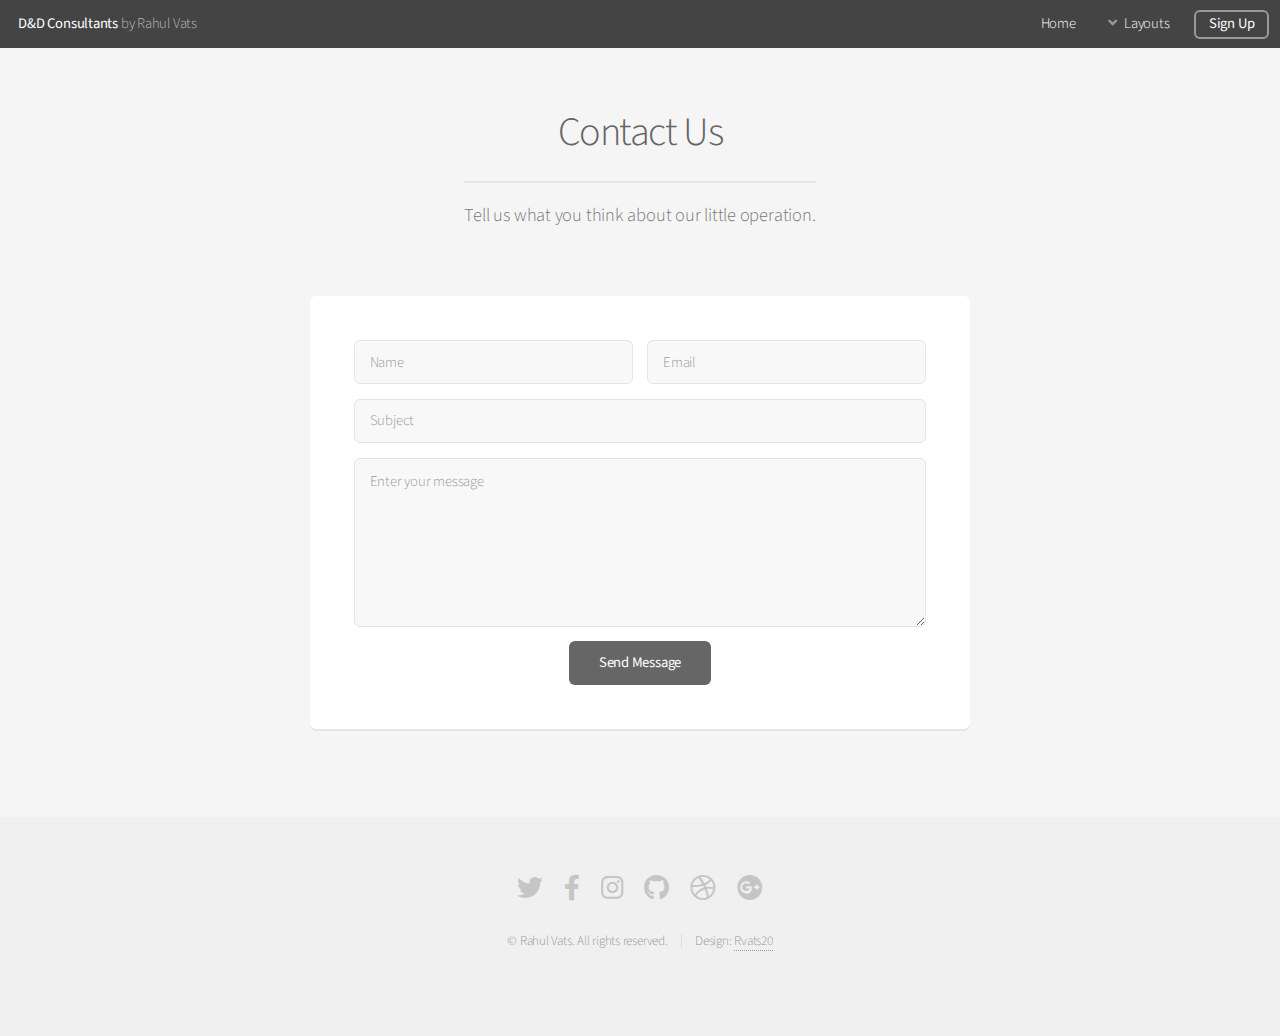
==== contact.html @ 89307b80 "another commit using git bash" ====
<!DOCTYPE HTML>
<!--
	Alpha by HTML5 UP
	html5up.net | @ajlkn
	Free for personal and commercial use under the CCA 3.0 license (html5up.net/license)
-->
<html>
	<head>
		<title>Contact - D&D consultants</title>
		<meta charset="utf-8" />
		<meta name="viewport" content="width=device-width, initial-scale=1, user-scalable=no" />
		<link rel="stylesheet" href="assets/css/main.css" />
	</head>
	<body class="is-preload">
		<div id="page-wrapper">

			<!-- Header -->
				<header id="header">
					<h1><a href="index.html">D&D Consultants</a> by Rahul Vats</h1>
					<nav id="nav">
						<ul>
							<li><a href="index.html">Home</a></li>
							<li>
								<a href="#" class="icon solid fa-angle-down">Layouts</a>
								<ul>
									<li><a href="generic.html">Generic</a></li>
									<li><a href="contact.html">Contact</a></li>
									<li><a href="elements.html">Elements</a></li>
									<li>
										<a href="#">Submenu</a>
										<ul>
											<li><a href="#">Option One</a></li>
											<li><a href="#">Option Two</a></li>
											<li><a href="#">Option Three</a></li>
											<li><a href="#">Option Four</a></li>
										</ul>
									</li>
								</ul>
							</li>
							<li><a href="#" class="button">Sign Up</a></li>
						</ul>
					</nav>
				</header>

			<!-- Main -->
				<section id="main" class="container medium">
					<header>
						<h2>Contact Us</h2>
						<p>Tell us what you think about our little operation.</p>
					</header>
					<div class="box">
						<form method="post" action="#">
							<div class="row gtr-50 gtr-uniform">
								<div class="col-6 col-12-mobilep">
									<input type="text" name="name" id="name" value="" placeholder="Name" />
								</div>
								<div class="col-6 col-12-mobilep">
									<input type="email" name="email" id="email" value="" placeholder="Email" />
								</div>
								<div class="col-12">
									<input type="text" name="subject" id="subject" value="" placeholder="Subject" />
								</div>
								<div class="col-12">
									<textarea name="message" id="message" placeholder="Enter your message" rows="6"></textarea>
								</div>
								<div class="col-12">
									<ul class="actions special">
										<li><input type="submit" value="Send Message" /></li>
									</ul>
								</div>
							</div>
						</form>
					</div>
				</section>

			<!-- Footer -->
				<footer id="footer">
					<ul class="icons">
						<li><a href="#" class="icon brands fa-twitter"><span class="label">Twitter</span></a></li>
						<li><a href="#" class="icon brands fa-facebook-f"><span class="label">Facebook</span></a></li>
						<li><a href="#" class="icon brands fa-instagram"><span class="label">Instagram</span></a></li>
						<li><a href="#" class="icon brands fa-github"><span class="label">Github</span></a></li>
						<li><a href="#" class="icon brands fa-dribbble"><span class="label">Dribbble</span></a></li>
						<li><a href="#" class="icon brands fa-google-plus"><span class="label">Google+</span></a></li>
					</ul>
					<ul class="copyright">
						<li>&copy; Rahul Vats. All rights reserved.</li><li>Design: <a href="http://html5up.net">Rvats20</a></li>
					</ul>
				</footer>

		</div>

		<!-- Scripts -->
			<script src="assets/js/jquery.min.js"></script>
			<script src="assets/js/jquery.dropotron.min.js"></script>
			<script src="assets/js/jquery.scrollex.min.js"></script>
			<script src="assets/js/browser.min.js"></script>
			<script src="assets/js/breakpoints.min.js"></script>
			<script src="assets/js/util.js"></script>
			<script src="assets/js/main.js"></script>

	</body>
</html>
---- assets/css/main.css ----
@import url("fontawesome-all.min.css");
@import url("https://fonts.googleapis.com/css?family=Source+Sans+Pro:300,400,300italic,400italic");

/*
	Alpha by HTML5 UP
	html5up.net | @ajlkn
	Free for personal and commercial use under the CCA 3.0 license (html5up.net/license)
*/

/* Reset */

/* Based on meyerweb.com/eric/tools/css/reset (v2.0 | 20110126 | License: public domain) */

	html, body, div, span, applet, object,
	iframe, h1, h2, h3, h4, h5, h6, p, blockquote,
	pre, a, abbr, acronym, address, big, cite,
	code, del, dfn, em, img, ins, kbd, q, s, samp,
	small, strike, strong, sub, sup, tt, var, b,
	u, i, center, dl, dt, dd, ol, ul, li, fieldset,
	form, label, legend, table, caption, tbody,
	tfoot, thead, tr, th, td, article, aside,
	canvas, details, embed, figure, figcaption,
	footer, header, hgroup, menu, nav, output, ruby,
	section, summary, time, mark, audio, video {
		margin: 0;
		padding: 0;
		border: 0;
		font-size: 100%;
		font: inherit;
		vertical-align: baseline;
	}

	article, aside, details, figcaption, figure,
	footer, header, hgroup, menu, nav, section {
		display: block;
	}

	body {
		line-height: 1;
	}

	ol, ul {
		list-style: none;
	}

	blockquote, q {
		quotes: none;
	}

		blockquote:before, blockquote:after, q:before, q:after {
			content: '';
			content: none;
		}

	table {
		border-collapse: collapse;
		border-spacing: 0;
	}

	body {
		-webkit-text-size-adjust: none;
	}

	mark {
		background-color: transparent;
		color: inherit;
	}

	input::-moz-focus-inner {
		border: 0;
		padding: 0;
	}

	input, select, textarea {
		-moz-appearance: none;
		-webkit-appearance: none;
		-ms-appearance: none;
		appearance: none;
	}

/* Basic */

	@-ms-viewport {
		width: device-width;
	}

	body {
		-ms-overflow-style: scrollbar;
	}

	@media screen and (max-width: 480px) {

		html, body {
			min-width: 320px;
		}

	}

	html {
		box-sizing: border-box;
	}

	*, *:before, *:after {
		box-sizing: inherit;
	}

	body {
		background: #f5f5f5;
	}

	body, input, select, textarea {
		color: #777;
		font-family: "Source Sans Pro", sans-serif;
		font-size: 16pt;
		font-weight: 300;
		line-height: 1.65em;
		letter-spacing: -0.015em;
	}

	a {
		-moz-transition: color 0.2s ease-in-out, border-bottom-color 0.2s ease-in-out;
		-webkit-transition: color 0.2s ease-in-out, border-bottom-color 0.2s ease-in-out;
		-ms-transition: color 0.2s ease-in-out, border-bottom-color 0.2s ease-in-out;
		transition: color 0.2s ease-in-out, border-bottom-color 0.2s ease-in-out;
		border-bottom: dotted 1px;
		color: #e89980;
		text-decoration: none;
	}

		a:hover {
			border-bottom-color: transparent;
		}

	strong, b {
		color: #646464;
		font-weight: 400;
	}

	em, i {
		font-style: italic;
	}

	p {
		margin: 0 0 2em 0;
	}

	h1, h2, h3, h4, h5, h6 {
		color: #646464;
		font-weight: 300;
		line-height: 1em;
		margin: 0 0 0.5em 0;
	}

		h1 a, h2 a, h3 a, h4 a, h5 a, h6 a {
			color: inherit;
			text-decoration: none;
		}

	h2 {
		font-size: 2.25em;
		line-height: 1.5em;
		letter-spacing: -0.035em;
	}

	h3 {
		font-size: 1.75em;
		line-height: 1.5em;
		letter-spacing: -0.025em;
	}

	h4 {
		font-size: 1.1em;
		line-height: 1.5em;
		letter-spacing: 0;
	}

	h5 {
		font-size: 0.9em;
		line-height: 1.5em;
		letter-spacing: 0;
	}

	h6 {
		font-size: 0.7em;
		line-height: 1.5em;
		letter-spacing: 0;
	}

	sub {
		font-size: 0.8em;
		position: relative;
		top: 0.5em;
	}

	sup {
		font-size: 0.8em;
		position: relative;
		top: -0.5em;
	}

	hr {
		border: 0;
		border-bottom: solid 2px #e5e5e5;
		margin: 2em 0;
	}

		hr.major {
			margin: 3em 0;
		}

	blockquote {
		border-left: solid 4px #e5e5e5;
		font-style: italic;
		margin: 0 0 2em 0;
		padding: 0.5em 0 0.5em 2em;
	}

	pre {
		-webkit-overflow-scrolling: touch;
		background: #f8f8f8;
		border-radius: 6px;
		border: solid 1px #e5e5e5;
		font-family: monospace;
		font-size: 0.9em;
		line-height: 1.75em;
		margin: 0 0 2em 0;
		overflow-x: auto;
		padding: 1em 1.5em;
	}

	code {
		background: #f8f8f8;
		border-radius: 6px;
		border: solid 1px #e5e5e5;
		font-family: monospace;
		font-size: 0.9em;
		margin: 0 0.25em;
		padding: 0.25em 0.65em;
	}

	.align-left {
		text-align: left;
	}

	.align-center {
		text-align: center;
	}

	.align-right {
		text-align: right;
	}

/* Row */

	.row {
		display: flex;
		flex-wrap: wrap;
		box-sizing: border-box;
		align-items: stretch;
	}

		.row > * {
			box-sizing: border-box;
		}

		.row.gtr-uniform > * > :last-child {
			margin-bottom: 0;
		}

		.row.aln-left {
			justify-content: flex-start;
		}

		.row.aln-center {
			justify-content: center;
		}

		.row.aln-right {
			justify-content: flex-end;
		}

		.row.aln-top {
			align-items: flex-start;
		}

		.row.aln-middle {
			align-items: center;
		}

		.row.aln-bottom {
			align-items: flex-end;
		}

		.row > .imp {
			order: -1;
		}

		.row > .col-1 {
			width: 8.33333%;
		}

		.row > .off-1 {
			margin-left: 8.33333%;
		}

		.row > .col-2 {
			width: 16.66667%;
		}

		.row > .off-2 {
			margin-left: 16.66667%;
		}

		.row > .col-3 {
			width: 25%;
		}

		.row > .off-3 {
			margin-left: 25%;
		}

		.row > .col-4 {
			width: 33.33333%;
		}

		.row > .off-4 {
			margin-left: 33.33333%;
		}

		.row > .col-5 {
			width: 41.66667%;
		}

		.row > .off-5 {
			margin-left: 41.66667%;
		}

		.row > .col-6 {
			width: 50%;
		}

		.row > .off-6 {
			margin-left: 50%;
		}

		.row > .col-7 {
			width: 58.33333%;
		}

		.row > .off-7 {
			margin-left: 58.33333%;
		}

		.row > .col-8 {
			width: 66.66667%;
		}

		.row > .off-8 {
			margin-left: 66.66667%;
		}

		.row > .col-9 {
			width: 75%;
		}

		.row > .off-9 {
			margin-left: 75%;
		}

		.row > .col-10 {
			width: 83.33333%;
		}

		.row > .off-10 {
			margin-left: 83.33333%;
		}

		.row > .col-11 {
			width: 91.66667%;
		}

		.row > .off-11 {
			margin-left: 91.66667%;
		}

		.row > .col-12 {
			width: 100%;
		}

		.row > .off-12 {
			margin-left: 100%;
		}

		.row.gtr-0 {
			margin-top: 0;
			margin-left: 0em;
		}

			.row.gtr-0 > * {
				padding: 0 0 0 0em;
			}

			.row.gtr-0.gtr-uniform {
				margin-top: 0em;
			}

				.row.gtr-0.gtr-uniform > * {
					padding-top: 0em;
				}

		.row.gtr-25 {
			margin-top: 0;
			margin-left: -0.5em;
		}

			.row.gtr-25 > * {
				padding: 0 0 0 0.5em;
			}

			.row.gtr-25.gtr-uniform {
				margin-top: -0.5em;
			}

				.row.gtr-25.gtr-uniform > * {
					padding-top: 0.5em;
				}

		.row.gtr-50 {
			margin-top: 0;
			margin-left: -1em;
		}

			.row.gtr-50 > * {
				padding: 0 0 0 1em;
			}

			.row.gtr-50.gtr-uniform {
				margin-top: -1em;
			}

				.row.gtr-50.gtr-uniform > * {
					padding-top: 1em;
				}

		.row {
			margin-top: 0;
			margin-left: -2em;
		}

			.row > * {
				padding: 0 0 0 2em;
			}

			.row.gtr-uniform {
				margin-top: -2em;
			}

				.row.gtr-uniform > * {
					padding-top: 2em;
				}

		.row.gtr-150 {
			margin-top: 0;
			margin-left: -3em;
		}

			.row.gtr-150 > * {
				padding: 0 0 0 3em;
			}

			.row.gtr-150.gtr-uniform {
				margin-top: -3em;
			}

				.row.gtr-150.gtr-uniform > * {
					padding-top: 3em;
				}

		.row.gtr-200 {
			margin-top: 0;
			margin-left: -4em;
		}

			.row.gtr-200 > * {
				padding: 0 0 0 4em;
			}

			.row.gtr-200.gtr-uniform {
				margin-top: -4em;
			}

				.row.gtr-200.gtr-uniform > * {
					padding-top: 4em;
				}

		@media screen and (max-width: 1680px) {

			.row {
				display: flex;
				flex-wrap: wrap;
				box-sizing: border-box;
				align-items: stretch;
			}

				.row > * {
					box-sizing: border-box;
				}

				.row.gtr-uniform > * > :last-child {
					margin-bottom: 0;
				}

				.row.aln-left {
					justify-content: flex-start;
				}

				.row.aln-center {
					justify-content: center;
				}

				.row.aln-right {
					justify-content: flex-end;
				}

				.row.aln-top {
					align-items: flex-start;
				}

				.row.aln-middle {
					align-items: center;
				}

				.row.aln-bottom {
					align-items: flex-end;
				}

				.row > .imp-wide {
					order: -1;
				}

				.row > .col-1-wide {
					width: 8.33333%;
				}

				.row > .off-1-wide {
					margin-left: 8.33333%;
				}

				.row > .col-2-wide {
					width: 16.66667%;
				}

				.row > .off-2-wide {
					margin-left: 16.66667%;
				}

				.row > .col-3-wide {
					width: 25%;
				}

				.row > .off-3-wide {
					margin-left: 25%;
				}

				.row > .col-4-wide {
					width: 33.33333%;
				}

				.row > .off-4-wide {
					margin-left: 33.33333%;
				}

				.row > .col-5-wide {
					width: 41.66667%;
				}

				.row > .off-5-wide {
					margin-left: 41.66667%;
				}

				.row > .col-6-wide {
					width: 50%;
				}

				.row > .off-6-wide {
					margin-left: 50%;
				}

				.row > .col-7-wide {
					width: 58.33333%;
				}

				.row > .off-7-wide {
					margin-left: 58.33333%;
				}

				.row > .col-8-wide {
					width: 66.66667%;
				}

				.row > .off-8-wide {
					margin-left: 66.66667%;
				}

				.row > .col-9-wide {
					width: 75%;
				}

				.row > .off-9-wide {
					margin-left: 75%;
				}

				.row > .col-10-wide {
					width: 83.33333%;
				}

				.row > .off-10-wide {
					margin-left: 83.33333%;
				}

				.row > .col-11-wide {
					width: 91.66667%;
				}

				.row > .off-11-wide {
					margin-left: 91.66667%;
				}

				.row > .col-12-wide {
					width: 100%;
				}

				.row > .off-12-wide {
					margin-left: 100%;
				}

				.row.gtr-0 {
					margin-top: 0;
					margin-left: 0em;
				}

					.row.gtr-0 > * {
						padding: 0 0 0 0em;
					}

					.row.gtr-0.gtr-uniform {
						margin-top: 0em;
					}

						.row.gtr-0.gtr-uniform > * {
							padding-top: 0em;
						}

				.row.gtr-25 {
					margin-top: 0;
					margin-left: -0.5em;
				}

					.row.gtr-25 > * {
						padding: 0 0 0 0.5em;
					}

					.row.gtr-25.gtr-uniform {
						margin-top: -0.5em;
					}

						.row.gtr-25.gtr-uniform > * {
							padding-top: 0.5em;
						}

				.row.gtr-50 {
					margin-top: 0;
					margin-left: -1em;
				}

					.row.gtr-50 > * {
						padding: 0 0 0 1em;
					}

					.row.gtr-50.gtr-uniform {
						margin-top: -1em;
					}

						.row.gtr-50.gtr-uniform > * {
							padding-top: 1em;
						}

				.row {
					margin-top: 0;
					margin-left: -2em;
				}

					.row > * {
						padding: 0 0 0 2em;
					}

					.row.gtr-uniform {
						margin-top: -2em;
					}

						.row.gtr-uniform > * {
							padding-top: 2em;
						}

				.row.gtr-150 {
					margin-top: 0;
					margin-left: -3em;
				}

					.row.gtr-150 > * {
						padding: 0 0 0 3em;
					}

					.row.gtr-150.gtr-uniform {
						margin-top: -3em;
					}

						.row.gtr-150.gtr-uniform > * {
							padding-top: 3em;
						}

				.row.gtr-200 {
					margin-top: 0;
					margin-left: -4em;
				}

					.row.gtr-200 > * {
						padding: 0 0 0 4em;
					}

					.row.gtr-200.gtr-uniform {
						margin-top: -4em;
					}

						.row.gtr-200.gtr-uniform > * {
							padding-top: 4em;
						}

		}

		@media screen and (max-width: 1280px) {

			.row {
				display: flex;
				flex-wrap: wrap;
				box-sizing: border-box;
				align-items: stretch;
			}

				.row > * {
					box-sizing: border-box;
				}

				.row.gtr-uniform > * > :last-child {
					margin-bottom: 0;
				}

				.row.aln-left {
					justify-content: flex-start;
				}

				.row.aln-center {
					justify-content: center;
				}

				.row.aln-right {
					justify-content: flex-end;
				}

				.row.aln-top {
					align-items: flex-start;
				}

				.row.aln-middle {
					align-items: center;
				}

				.row.aln-bottom {
					align-items: flex-end;
				}

				.row > .imp-normal {
					order: -1;
				}

				.row > .col-1-normal {
					width: 8.33333%;
				}

				.row > .off-1-normal {
					margin-left: 8.33333%;
				}

				.row > .col-2-normal {
					width: 16.66667%;
				}

				.row > .off-2-normal {
					margin-left: 16.66667%;
				}

				.row > .col-3-normal {
					width: 25%;
				}

				.row > .off-3-normal {
					margin-left: 25%;
				}

				.row > .col-4-normal {
					width: 33.33333%;
				}

				.row > .off-4-normal {
					margin-left: 33.33333%;
				}

				.row > .col-5-normal {
					width: 41.66667%;
				}

				.row > .off-5-normal {
					margin-left: 41.66667%;
				}

				.row > .col-6-normal {
					width: 50%;
				}

				.row > .off-6-normal {
					margin-left: 50%;
				}

				.row > .col-7-normal {
					width: 58.33333%;
				}

				.row > .off-7-normal {
					margin-left: 58.33333%;
				}

				.row > .col-8-normal {
					width: 66.66667%;
				}

				.row > .off-8-normal {
					margin-left: 66.66667%;
				}

				.row > .col-9-normal {
					width: 75%;
				}

				.row > .off-9-normal {
					margin-left: 75%;
				}

				.row > .col-10-normal {
					width: 83.33333%;
				}

				.row > .off-10-normal {
					margin-left: 83.33333%;
				}

				.row > .col-11-normal {
					width: 91.66667%;
				}

				.row > .off-11-normal {
					margin-left: 91.66667%;
				}

				.row > .col-12-normal {
					width: 100%;
				}

				.row > .off-12-normal {
					margin-left: 100%;
				}

				.row.gtr-0 {
					margin-top: 0;
					margin-left: 0em;
				}

					.row.gtr-0 > * {
						padding: 0 0 0 0em;
					}

					.row.gtr-0.gtr-uniform {
						margin-top: 0em;
					}

						.row.gtr-0.gtr-uniform > * {
							padding-top: 0em;
						}

				.row.gtr-25 {
					margin-top: 0;
					margin-left: -0.5em;
				}

					.row.gtr-25 > * {
						padding: 0 0 0 0.5em;
					}

					.row.gtr-25.gtr-uniform {
						margin-top: -0.5em;
					}

						.row.gtr-25.gtr-uniform > * {
							padding-top: 0.5em;
						}

				.row.gtr-50 {
					margin-top: 0;
					margin-left: -1em;
				}

					.row.gtr-50 > * {
						padding: 0 0 0 1em;
					}

					.row.gtr-50.gtr-uniform {
						margin-top: -1em;
					}

						.row.gtr-50.gtr-uniform > * {
							padding-top: 1em;
						}

				.row {
					margin-top: 0;
					margin-left: -2em;
				}

					.row > * {
						padding: 0 0 0 2em;
					}

					.row.gtr-uniform {
						margin-top: -2em;
					}

						.row.gtr-uniform > * {
							padding-top: 2em;
						}

				.row.gtr-150 {
					margin-top: 0;
					margin-left: -3em;
				}

					.row.gtr-150 > * {
						padding: 0 0 0 3em;
					}

					.row.gtr-150.gtr-uniform {
						margin-top: -3em;
					}

						.row.gtr-150.gtr-uniform > * {
							padding-top: 3em;
						}

				.row.gtr-200 {
					margin-top: 0;
					margin-left: -4em;
				}

					.row.gtr-200 > * {
						padding: 0 0 0 4em;
					}

					.row.gtr-200.gtr-uniform {
						margin-top: -4em;
					}

						.row.gtr-200.gtr-uniform > * {
							padding-top: 4em;
						}

		}

		@media screen and (max-width: 980px) {

			.row {
				display: flex;
				flex-wrap: wrap;
				box-sizing: border-box;
				align-items: stretch;
			}

				.row > * {
					box-sizing: border-box;
				}

				.row.gtr-uniform > * > :last-child {
					margin-bottom: 0;
				}

				.row.aln-left {
					justify-content: flex-start;
				}

				.row.aln-center {
					justify-content: center;
				}

				.row.aln-right {
					justify-content: flex-end;
				}

				.row.aln-top {
					align-items: flex-start;
				}

				.row.aln-middle {
					align-items: center;
				}

				.row.aln-bottom {
					align-items: flex-end;
				}

				.row > .imp-narrow {
					order: -1;
				}

				.row > .col-1-narrow {
					width: 8.33333%;
				}

				.row > .off-1-narrow {
					margin-left: 8.33333%;
				}

				.row > .col-2-narrow {
					width: 16.66667%;
				}

				.row > .off-2-narrow {
					margin-left: 16.66667%;
				}

				.row > .col-3-narrow {
					width: 25%;
				}

				.row > .off-3-narrow {
					margin-left: 25%;
				}

				.row > .col-4-narrow {
					width: 33.33333%;
				}

				.row > .off-4-narrow {
					margin-left: 33.33333%;
				}

				.row > .col-5-narrow {
					width: 41.66667%;
				}

				.row > .off-5-narrow {
					margin-left: 41.66667%;
				}

				.row > .col-6-narrow {
					width: 50%;
				}

				.row > .off-6-narrow {
					margin-left: 50%;
				}

				.row > .col-7-narrow {
					width: 58.33333%;
				}

				.row > .off-7-narrow {
					margin-left: 58.33333%;
				}

				.row > .col-8-narrow {
					width: 66.66667%;
				}

				.row > .off-8-narrow {
					margin-left: 66.66667%;
				}

				.row > .col-9-narrow {
					width: 75%;
				}

				.row > .off-9-narrow {
					margin-left: 75%;
				}

				.row > .col-10-narrow {
					width: 83.33333%;
				}

				.row > .off-10-narrow {
					margin-left: 83.33333%;
				}

				.row > .col-11-narrow {
					width: 91.66667%;
				}

				.row > .off-11-narrow {
					margin-left: 91.66667%;
				}

				.row > .col-12-narrow {
					width: 100%;
				}

				.row > .off-12-narrow {
					margin-left: 100%;
				}

				.row.gtr-0 {
					margin-top: 0;
					margin-left: 0em;
				}

					.row.gtr-0 > * {
						padding: 0 0 0 0em;
					}

					.row.gtr-0.gtr-uniform {
						margin-top: 0em;
					}

						.row.gtr-0.gtr-uniform > * {
							padding-top: 0em;
						}

				.row.gtr-25 {
					margin-top: 0;
					margin-left: -0.5em;
				}

					.row.gtr-25 > * {
						padding: 0 0 0 0.5em;
					}

					.row.gtr-25.gtr-uniform {
						margin-top: -0.5em;
					}

						.row.gtr-25.gtr-uniform > * {
							padding-top: 0.5em;
						}

				.row.gtr-50 {
					margin-top: 0;
					margin-left: -1em;
				}

					.row.gtr-50 > * {
						padding: 0 0 0 1em;
					}

					.row.gtr-50.gtr-uniform {
						margin-top: -1em;
					}

						.row.gtr-50.gtr-uniform > * {
							padding-top: 1em;
						}

				.row {
					margin-top: 0;
					margin-left: -2em;
				}

					.row > * {
						padding: 0 0 0 2em;
					}

					.row.gtr-uniform {
						margin-top: -2em;
					}

						.row.gtr-uniform > * {
							padding-top: 2em;
						}

				.row.gtr-150 {
					margin-top: 0;
					margin-left: -3em;
				}

					.row.gtr-150 > * {
						padding: 0 0 0 3em;
					}

					.row.gtr-150.gtr-uniform {
						margin-top: -3em;
					}

						.row.gtr-150.gtr-uniform > * {
							padding-top: 3em;
						}

				.row.gtr-200 {
					margin-top: 0;
					margin-left: -4em;
				}

					.row.gtr-200 > * {
						padding: 0 0 0 4em;
					}

					.row.gtr-200.gtr-uniform {
						margin-top: -4em;
					}

						.row.gtr-200.gtr-uniform > * {
							padding-top: 4em;
						}

		}

		@media screen and (max-width: 840px) {

			.row {
				display: flex;
				flex-wrap: wrap;
				box-sizing: border-box;
				align-items: stretch;
			}

				.row > * {
					box-sizing: border-box;
				}

				.row.gtr-uniform > * > :last-child {
					margin-bottom: 0;
				}

				.row.aln-left {
					justify-content: flex-start;
				}

				.row.aln-center {
					justify-content: center;
				}

				.row.aln-right {
					justify-content: flex-end;
				}

				.row.aln-top {
					align-items: flex-start;
				}

				.row.aln-middle {
					align-items: center;
				}

				.row.aln-bottom {
					align-items: flex-end;
				}

				.row > .imp-narrower {
					order: -1;
				}

				.row > .col-1-narrower {
					width: 8.33333%;
				}

				.row > .off-1-narrower {
					margin-left: 8.33333%;
				}

				.row > .col-2-narrower {
					width: 16.66667%;
				}

				.row > .off-2-narrower {
					margin-left: 16.66667%;
				}

				.row > .col-3-narrower {
					width: 25%;
				}

				.row > .off-3-narrower {
					margin-left: 25%;
				}

				.row > .col-4-narrower {
					width: 33.33333%;
				}

				.row > .off-4-narrower {
					margin-left: 33.33333%;
				}

				.row > .col-5-narrower {
					width: 41.66667%;
				}

				.row > .off-5-narrower {
					margin-left: 41.66667%;
				}

				.row > .col-6-narrower {
					width: 50%;
				}

				.row > .off-6-narrower {
					margin-left: 50%;
				}

				.row > .col-7-narrower {
					width: 58.33333%;
				}

				.row > .off-7-narrower {
					margin-left: 58.33333%;
				}

				.row > .col-8-narrower {
					width: 66.66667%;
				}

				.row > .off-8-narrower {
					margin-left: 66.66667%;
				}

				.row > .col-9-narrower {
					width: 75%;
				}

				.row > .off-9-narrower {
					margin-left: 75%;
				}

				.row > .col-10-narrower {
					width: 83.33333%;
				}

				.row > .off-10-narrower {
					margin-left: 83.33333%;
				}

				.row > .col-11-narrower {
					width: 91.66667%;
				}

				.row > .off-11-narrower {
					margin-left: 91.66667%;
				}

				.row > .col-12-narrower {
					width: 100%;
				}

				.row > .off-12-narrower {
					margin-left: 100%;
				}

				.row.gtr-0 {
					margin-top: 0;
					margin-left: 0em;
				}

					.row.gtr-0 > * {
						padding: 0 0 0 0em;
					}

					.row.gtr-0.gtr-uniform {
						margin-top: 0em;
					}

						.row.gtr-0.gtr-uniform > * {
							padding-top: 0em;
						}

				.row.gtr-25 {
					margin-top: 0;
					margin-left: -0.5em;
				}

					.row.gtr-25 > * {
						padding: 0 0 0 0.5em;
					}

					.row.gtr-25.gtr-uniform {
						margin-top: -0.5em;
					}

						.row.gtr-25.gtr-uniform > * {
							padding-top: 0.5em;
						}

				.row.gtr-50 {
					margin-top: 0;
					margin-left: -1em;
				}

					.row.gtr-50 > * {
						padding: 0 0 0 1em;
					}

					.row.gtr-50.gtr-uniform {
						margin-top: -1em;
					}

						.row.gtr-50.gtr-uniform > * {
							padding-top: 1em;
						}

				.row {
					margin-top: 0;
					margin-left: -2em;
				}

					.row > * {
						padding: 0 0 0 2em;
					}

					.row.gtr-uniform {
						margin-top: -2em;
					}

						.row.gtr-uniform > * {
							padding-top: 2em;
						}

				.row.gtr-150 {
					margin-top: 0;
					margin-left: -3em;
				}

					.row.gtr-150 > * {
						padding: 0 0 0 3em;
					}

					.row.gtr-150.gtr-uniform {
						margin-top: -3em;
					}

						.row.gtr-150.gtr-uniform > * {
							padding-top: 3em;
						}

				.row.gtr-200 {
					margin-top: 0;
					margin-left: -4em;
				}

					.row.gtr-200 > * {
						padding: 0 0 0 4em;
					}

					.row.gtr-200.gtr-uniform {
						margin-top: -4em;
					}

						.row.gtr-200.gtr-uniform > * {
							padding-top: 4em;
						}

		}

		@media screen and (max-width: 736px) {

			.row {
				display: flex;
				flex-wrap: wrap;
				box-sizing: border-box;
				align-items: stretch;
			}

				.row > * {
					box-sizing: border-box;
				}

				.row.gtr-uniform > * > :last-child {
					margin-bottom: 0;
				}

				.row.aln-left {
					justify-content: flex-start;
				}

				.row.aln-center {
					justify-content: center;
				}

				.row.aln-right {
					justify-content: flex-end;
				}

				.row.aln-top {
					align-items: flex-start;
				}

				.row.aln-middle {
					align-items: center;
				}

				.row.aln-bottom {
					align-items: flex-end;
				}

				.row > .imp-mobile {
					order: -1;
				}

				.row > .col-1-mobile {
					width: 8.33333%;
				}

				.row > .off-1-mobile {
					margin-left: 8.33333%;
				}

				.row > .col-2-mobile {
					width: 16.66667%;
				}

				.row > .off-2-mobile {
					margin-left: 16.66667%;
				}

				.row > .col-3-mobile {
					width: 25%;
				}

				.row > .off-3-mobile {
					margin-left: 25%;
				}

				.row > .col-4-mobile {
					width: 33.33333%;
				}

				.row > .off-4-mobile {
					margin-left: 33.33333%;
				}

				.row > .col-5-mobile {
					width: 41.66667%;
				}

				.row > .off-5-mobile {
					margin-left: 41.66667%;
				}

				.row > .col-6-mobile {
					width: 50%;
				}

				.row > .off-6-mobile {
					margin-left: 50%;
				}

				.row > .col-7-mobile {
					width: 58.33333%;
				}

				.row > .off-7-mobile {
					margin-left: 58.33333%;
				}

				.row > .col-8-mobile {
					width: 66.66667%;
				}

				.row > .off-8-mobile {
					margin-left: 66.66667%;
				}

				.row > .col-9-mobile {
					width: 75%;
				}

				.row > .off-9-mobile {
					margin-left: 75%;
				}

				.row > .col-10-mobile {
					width: 83.33333%;
				}

				.row > .off-10-mobile {
					margin-left: 83.33333%;
				}

				.row > .col-11-mobile {
					width: 91.66667%;
				}

				.row > .off-11-mobile {
					margin-left: 91.66667%;
				}

				.row > .col-12-mobile {
					width: 100%;
				}

				.row > .off-12-mobile {
					margin-left: 100%;
				}

				.row.gtr-0 {
					margin-top: 0;
					margin-left: 0em;
				}

					.row.gtr-0 > * {
						padding: 0 0 0 0em;
					}

					.row.gtr-0.gtr-uniform {
						margin-top: 0em;
					}

						.row.gtr-0.gtr-uniform > * {
							padding-top: 0em;
						}

				.row.gtr-25 {
					margin-top: 0;
					margin-left: -0.5em;
				}

					.row.gtr-25 > * {
						padding: 0 0 0 0.5em;
					}

					.row.gtr-25.gtr-uniform {
						margin-top: -0.5em;
					}

						.row.gtr-25.gtr-uniform > * {
							padding-top: 0.5em;
						}

				.row.gtr-50 {
					margin-top: 0;
					margin-left: -1em;
				}

					.row.gtr-50 > * {
						padding: 0 0 0 1em;
					}

					.row.gtr-50.gtr-uniform {
						margin-top: -1em;
					}

						.row.gtr-50.gtr-uniform > * {
							padding-top: 1em;
						}

				.row {
					margin-top: 0;
					margin-left: -2em;
				}

					.row > * {
						padding: 0 0 0 2em;
					}

					.row.gtr-uniform {
						margin-top: -2em;
					}

						.row.gtr-uniform > * {
							padding-top: 2em;
						}

				.row.gtr-150 {
					margin-top: 0;
					margin-left: -3em;
				}

					.row.gtr-150 > * {
						padding: 0 0 0 3em;
					}

					.row.gtr-150.gtr-uniform {
						margin-top: -3em;
					}

						.row.gtr-150.gtr-uniform > * {
							padding-top: 3em;
						}

				.row.gtr-200 {
					margin-top: 0;
					margin-left: -4em;
				}

					.row.gtr-200 > * {
						padding: 0 0 0 4em;
					}

					.row.gtr-200.gtr-uniform {
						margin-top: -4em;
					}

						.row.gtr-200.gtr-uniform > * {
							padding-top: 4em;
						}

		}

		@media screen and (max-width: 480px) {

			.row {
				display: flex;
				flex-wrap: wrap;
				box-sizing: border-box;
				align-items: stretch;
			}

				.row > * {
					box-sizing: border-box;
				}

				.row.gtr-uniform > * > :last-child {
					margin-bottom: 0;
				}

				.row.aln-left {
					justify-content: flex-start;
				}

				.row.aln-center {
					justify-content: center;
				}

				.row.aln-right {
					justify-content: flex-end;
				}

				.row.aln-top {
					align-items: flex-start;
				}

				.row.aln-middle {
					align-items: center;
				}

				.row.aln-bottom {
					align-items: flex-end;
				}

				.row > .imp-mobilep {
					order: -1;
				}

				.row > .col-1-mobilep {
					width: 8.33333%;
				}

				.row > .off-1-mobilep {
					margin-left: 8.33333%;
				}

				.row > .col-2-mobilep {
					width: 16.66667%;
				}

				.row > .off-2-mobilep {
					margin-left: 16.66667%;
				}

				.row > .col-3-mobilep {
					width: 25%;
				}

				.row > .off-3-mobilep {
					margin-left: 25%;
				}

				.row > .col-4-mobilep {
					width: 33.33333%;
				}

				.row > .off-4-mobilep {
					margin-left: 33.33333%;
				}

				.row > .col-5-mobilep {
					width: 41.66667%;
				}

				.row > .off-5-mobilep {
					margin-left: 41.66667%;
				}

				.row > .col-6-mobilep {
					width: 50%;
				}

				.row > .off-6-mobilep {
					margin-left: 50%;
				}

				.row > .col-7-mobilep {
					width: 58.33333%;
				}

				.row > .off-7-mobilep {
					margin-left: 58.33333%;
				}

				.row > .col-8-mobilep {
					width: 66.66667%;
				}

				.row > .off-8-mobilep {
					margin-left: 66.66667%;
				}

				.row > .col-9-mobilep {
					width: 75%;
				}

				.row > .off-9-mobilep {
					margin-left: 75%;
				}

				.row > .col-10-mobilep {
					width: 83.33333%;
				}

				.row > .off-10-mobilep {
					margin-left: 83.33333%;
				}

				.row > .col-11-mobilep {
					width: 91.66667%;
				}

				.row > .off-11-mobilep {
					margin-left: 91.66667%;
				}

				.row > .col-12-mobilep {
					width: 100%;
				}

				.row > .off-12-mobilep {
					margin-left: 100%;
				}

				.row.gtr-0 {
					margin-top: 0;
					margin-left: 0em;
				}

					.row.gtr-0 > * {
						padding: 0 0 0 0em;
					}

					.row.gtr-0.gtr-uniform {
						margin-top: 0em;
					}

						.row.gtr-0.gtr-uniform > * {
							padding-top: 0em;
						}

				.row.gtr-25 {
					margin-top: 0;
					margin-left: -0.5em;
				}

					.row.gtr-25 > * {
						padding: 0 0 0 0.5em;
					}

					.row.gtr-25.gtr-uniform {
						margin-top: -0.5em;
					}

						.row.gtr-25.gtr-uniform > * {
							padding-top: 0.5em;
						}

				.row.gtr-50 {
					margin-top: 0;
					margin-left: -1em;
				}

					.row.gtr-50 > * {
						padding: 0 0 0 1em;
					}

					.row.gtr-50.gtr-uniform {
						margin-top: -1em;
					}

						.row.gtr-50.gtr-uniform > * {
							padding-top: 1em;
						}

				.row {
					margin-top: 0;
					margin-left: -2em;
				}

					.row > * {
						padding: 0 0 0 2em;
					}

					.row.gtr-uniform {
						margin-top: -2em;
					}

						.row.gtr-uniform > * {
							padding-top: 2em;
						}

				.row.gtr-150 {
					margin-top: 0;
					margin-left: -3em;
				}

					.row.gtr-150 > * {
						padding: 0 0 0 3em;
					}

					.row.gtr-150.gtr-uniform {
						margin-top: -3em;
					}

						.row.gtr-150.gtr-uniform > * {
							padding-top: 3em;
						}

				.row.gtr-200 {
					margin-top: 0;
					margin-left: -4em;
				}

					.row.gtr-200 > * {
						padding: 0 0 0 4em;
					}

					.row.gtr-200.gtr-uniform {
						margin-top: -4em;
					}

						.row.gtr-200.gtr-uniform > * {
							padding-top: 4em;
						}

		}

/* Container */

	.container {
		margin: 0 auto;
		max-width: calc(100% - 5em);
		width: 60em;
	}

		.container.xsmall {
			width: 15em;
		}

		.container.small {
			width: 30em;
		}

		.container.medium {
			width: 45em;
		}

		.container.large {
			width: 75em;
		}

		.container.xlarge {
			width: 90em;
		}

		.container.max {
			width: 100%;
		}

		@media screen and (max-width: 840px) {

			.container {
				width: 100% !important;
			}

		}

		@media screen and (max-width: 736px) {

			.container {
				max-width: 100%;
			}

		}

/* Section/Article */

	section.special, article.special {
		text-align: center;
	}

	header p {
		color: #999;
		position: relative;
		margin: 0 0 1.5em 0;
		font-style: italic;
	}

	header h2 + p {
		font-size: 1.25em;
		margin-top: -1em;
		line-height: 1.5em;
	}

	header h3 + p {
		font-size: 1.1em;
		margin-top: -0.85em;
		line-height: 1.5em;
	}

	header h4 + p,
	header h5 + p,
	header h6 + p {
		font-size: 0.8em;
		margin-top: -0.5em;
		line-height: 1.5em;
	}

	header.major {
		padding: 1em 0;
		text-align: center;
	}

		header.major h2 {
			margin: 0;
		}

		header.major p {
			display: inline-block;
			border-top: solid 2px #e5e5e5;
			color: #777;
			margin: 1.5em 0 0 0;
			padding: 1.5em 0 0 0;
			font-style: normal;
		}

/* Form */

	form {
		margin: 0 0 2em 0;
	}

	label {
		color: #646464;
		display: block;
		font-size: 0.9em;
		font-weight: 300;
		margin: 0 0 1em 0;
	}

	input[type="text"],
	input[type="password"],
	input[type="email"],
	select,
	textarea {
		-moz-appearance: none;
		-webkit-appearance: none;
		-ms-appearance: none;
		appearance: none;
		background-color: #f8f8f8;
		border-radius: 6px;
		border: solid 1px #e5e5e5;
		color: inherit;
		display: block;
		outline: 0;
		padding: 0 1em;
		text-decoration: none;
		width: 100%;
	}

		input[type="text"]:invalid,
		input[type="password"]:invalid,
		input[type="email"]:invalid,
		select:invalid,
		textarea:invalid {
			box-shadow: none;
		}

		input[type="text"]:focus,
		input[type="password"]:focus,
		input[type="email"]:focus,
		select:focus,
		textarea:focus {
			border-color: #e89980;
			box-shadow: 0 0 0 2px #e89980;
		}

	select {
		background-image: url("data:image/svg+xml;charset=utf8,%3Csvg xmlns='http://www.w3.org/2000/svg' width='40' height='40' preserveAspectRatio='none' viewBox='0 0 40 40'%3E%3Cpath d='M9.4,12.3l10.4,10.4l10.4-10.4c0.2-0.2,0.5-0.4,0.9-0.4c0.3,0,0.6,0.1,0.9,0.4l3.3,3.3c0.2,0.2,0.4,0.5,0.4,0.9 c0,0.4-0.1,0.6-0.4,0.9L20.7,31.9c-0.2,0.2-0.5,0.4-0.9,0.4c-0.3,0-0.6-0.1-0.9-0.4L4.3,17.3c-0.2-0.2-0.4-0.5-0.4-0.9 c0-0.4,0.1-0.6,0.4-0.9l3.3-3.3c0.2-0.2,0.5-0.4,0.9-0.4S9.1,12.1,9.4,12.3z' fill='%23e5e5e5' /%3E%3C/svg%3E");
		background-size: 1.25em;
		background-repeat: no-repeat;
		background-position: calc(100% - 1em) center;
		height: 3em;
		padding-right: 3em;
		text-overflow: ellipsis;
	}

		select option {
			color: #777;
			background-color: #f5f5f5;
		}

		select:focus::-ms-value {
			background-color: transparent;
		}

		select::-ms-expand {
			display: none;
		}

	input[type="text"],
	input[type="password"],
	input[type="email"],
	select {
		height: 3em;
	}

	textarea {
		padding: 0.75em 1em;
	}

	input[type="checkbox"],
	input[type="radio"] {
		-moz-appearance: none;
		-webkit-appearance: none;
		-ms-appearance: none;
		appearance: none;
		display: block;
		float: left;
		margin-right: -2em;
		opacity: 0;
		width: 1em;
		z-index: -1;
	}

		input[type="checkbox"] + label,
		input[type="radio"] + label {
			text-decoration: none;
			color: #777;
			cursor: pointer;
			display: inline-block;
			font-size: 1em;
			font-weight: 300;
			padding-left: 2.55em;
			padding-right: 0.75em;
			position: relative;
		}

			input[type="checkbox"] + label:before,
			input[type="radio"] + label:before {
				-moz-osx-font-smoothing: grayscale;
				-webkit-font-smoothing: antialiased;
				display: inline-block;
				font-style: normal;
				font-variant: normal;
				text-rendering: auto;
				line-height: 1;
				text-transform: none !important;
				font-family: 'Font Awesome 5 Free';
				font-weight: 900;
			}

			input[type="checkbox"] + label:before,
			input[type="radio"] + label:before {
				background: #f8f8f8;
				border-radius: 6px;
				border: solid 1px #e5e5e5;
				content: '';
				display: inline-block;
				font-size: 0.8em;
				height: 2.25em;
				left: 0;
				line-height: 2.25em;
				position: absolute;
				text-align: center;
				top: 0;
				width: 2.25em;
			}

		input[type="checkbox"]:checked + label:before,
		input[type="radio"]:checked + label:before {
			background: #666;
			border-color: #666;
			color: #ffffff;
			content: '\f00c';
		}

		input[type="checkbox"]:focus + label:before,
		input[type="radio"]:focus + label:before {
			border-color: #e89980;
			box-shadow: 0 0 0 1px #e89980;
		}

	input[type="checkbox"] + label:before {
		border-radius: 6px;
	}

	input[type="radio"] + label:before {
		border-radius: 100%;
	}

	::-webkit-input-placeholder {
		color: #999 !important;
		opacity: 1.0;
	}

	:-moz-placeholder {
		color: #999 !important;
		opacity: 1.0;
	}

	::-moz-placeholder {
		color: #999 !important;
		opacity: 1.0;
	}

	:-ms-input-placeholder {
		color: #999 !important;
		opacity: 1.0;
	}

/* Box */

	.box {
		background: #fff;
		border-radius: 6px;
		box-shadow: 0 2px 0 0 #e5e5e5;
		margin: 0 0 2em 0;
		padding: 3em;
	}

		.box > :last-child {
			margin-bottom: 0;
		}

		.box.alt {
			background: none !important;
			border-radius: 0 !important;
			box-shadow: none !important;
			margin: 0 0 2em 0;
			padding: 0 !important;
		}

		.box.features .features-row {
			border-top: solid 2px #e5e5e5;
			position: relative;
		}

			.box.features .features-row:after {
				clear: both;
				content: '';
				display: block;
			}

			.box.features .features-row section {
				float: left;
				padding: 3em;
				width: 50%;
			}

				.box.features .features-row section :last-child {
					margin-bottom: 0;
				}

				.box.features .features-row section:nth-child(2n) {
					padding-right: 0;
				}

					.box.features .features-row section:nth-child(2n):before {
						background: #e5e5e5;
						content: '';
						display: block;
						height: 100%;
						margin-left: -3em;
						position: absolute;
						top: 0;
						width: 2px;
					}

				.box.features .features-row section:nth-child(2n-1) {
					padding-left: 0;
				}

			.box.features .features-row:first-child {
				border-top: 0;
			}

				.box.features .features-row:first-child section {
					padding-top: 0;
				}

			.box.features .features-row:last-child {
				padding-bottom: 0;
			}

				.box.features .features-row:last-child section {
					padding-bottom: 0;
				}

		.box.special {
			text-align: center;
		}

		.box .image.featured {
			border-radius: 0;
			display: block;
			margin: 3em 0 3em -3em;
			position: relative;
			width: calc(100% + 6em);
		}

			.box .image.featured img {
				border-radius: 0;
				display: block;
				width: 100%;
			}

			.box .image.featured:first-child {
				border-radius: 6px 6px 0 0;
				margin-bottom: 3em;
				margin-top: -3em;
			}

				.box .image.featured:first-child img {
					border-radius: 6px 6px 0 0;
				}

			.box .image.featured:last-child {
				border-radius: 0 0 6px 6px;
				margin-bottom: -3em;
				margin-top: 3em;
			}

				.box .image.featured:last-child img {
					border-radius: 0 0 6px 6px;
				}

/* Icon */

	.icon {
		text-decoration: none;
		border-bottom: none;
		position: relative;
	}

		.icon:before {
			-moz-osx-font-smoothing: grayscale;
			-webkit-font-smoothing: antialiased;
			display: inline-block;
			font-style: normal;
			font-variant: normal;
			text-rendering: auto;
			line-height: 1;
			text-transform: none !important;
			font-family: 'Font Awesome 5 Free';
			font-weight: 400;
		}

		.icon > .label {
			display: none;
		}

		.icon:before {
			line-height: inherit;
		}

		.icon.solid:before {
			font-weight: 900;
		}

		.icon.brands:before {
			font-family: 'Font Awesome 5 Brands';
		}

		.icon.major {
			background: #666;
			border-radius: 100%;
			color: #ffffff;
			cursor: default;
			display: inline-block;
			height: 5.5em;
			line-height: 5.5em;
			margin: 0 0 2em 0;
			width: 5.5em;
		}

			.icon.major:before {
				font-size: 2.5em;
			}

			.icon.major.accent1 {
				background: #666;
				color: #ffffff;
			}

			.icon.major.accent2 {
				background: #e89980;
				color: #ffffff;
			}

			.icon.major.accent3 {
				background: #7fcdb8;
				color: #ffffff;
			}

			.icon.major.accent4 {
				background: #90b0ba;
				color: #ffffff;
			}

			.icon.major.accent5 {
				background: #e5cb95;
				color: #ffffff;
			}

/* Image */

	.image {
		border-radius: 6px;
		border: 0;
		display: inline-block;
		position: relative;
	}

		.image img {
			border-radius: 6px;
			display: block;
		}

		.image.left {
			float: left;
			padding: 0 1.5em 1em 0;
			top: 0.25em;
		}

		.image.right {
			float: right;
			padding: 0 0 1em 1.5em;
			top: 0.25em;
		}

		.image.fit {
			display: block;
			margin: 0 0 2em 0;
			width: 100%;
		}

			.image.fit img {
				display: block;
				width: 100%;
			}

/* List */

	ol {
		list-style: decimal;
		margin: 0 0 2em 0;
		padding-left: 1.25em;
	}

		ol li {
			padding-left: 0.25em;
		}

	ul {
		list-style: disc;
		margin: 0 0 2em 0;
		padding-left: 1em;
	}

		ul li {
			padding-left: 0.5em;
		}

		ul.alt {
			list-style: none;
			padding-left: 0;
		}

			ul.alt li {
				border-top: solid 1px #e5e5e5;
				padding: 0.5em 0;
			}

				ul.alt li:first-child {
					border-top: 0;
					padding-top: 0;
				}

		ul.icons {
			cursor: default;
			list-style: none;
			padding-left: 0;
		}

			ul.icons li {
				display: inline-block;
				padding: 0 1.25em 0 0;
			}

				ul.icons li:last-child {
					padding-right: 0;
				}

				ul.icons li .icon {
					color: inherit;
				}

					ul.icons li .icon:before {
						font-size: 1.75em;
					}

	dl {
		margin: 0 0 2em 0;
	}

/* Actions */

	ul.actions {
		display: -moz-flex;
		display: -webkit-flex;
		display: -ms-flex;
		display: flex;
		cursor: default;
		list-style: none;
		margin-left: -1em;
		padding-left: 0;
	}

		ul.actions li {
			padding: 0 0 0 1em;
			vertical-align: middle;
		}

		ul.actions.special {
			-moz-justify-content: center;
			-webkit-justify-content: center;
			-ms-justify-content: center;
			justify-content: center;
			width: 100%;
			margin-left: 0;
		}

			ul.actions.special li:first-child {
				padding-left: 0;
			}

		ul.actions.stacked {
			-moz-flex-direction: column;
			-webkit-flex-direction: column;
			-ms-flex-direction: column;
			flex-direction: column;
			margin-left: 0;
		}

			ul.actions.stacked li {
				padding: 1.3em 0 0 0;
			}

				ul.actions.stacked li:first-child {
					padding-top: 0;
				}

		ul.actions.fit {
			width: calc(100% + 1em);
		}

			ul.actions.fit li {
				-moz-flex-grow: 1;
				-webkit-flex-grow: 1;
				-ms-flex-grow: 1;
				flex-grow: 1;
				-moz-flex-shrink: 1;
				-webkit-flex-shrink: 1;
				-ms-flex-shrink: 1;
				flex-shrink: 1;
				width: 100%;
			}

				ul.actions.fit li > * {
					width: 100%;
				}

			ul.actions.fit.stacked {
				width: 100%;
			}

		@media screen and (max-width: 480px) {

			ul.actions:not(.fixed) {
				-moz-flex-direction: column;
				-webkit-flex-direction: column;
				-ms-flex-direction: column;
				flex-direction: column;
				margin-left: 0;
				width: 100% !important;
			}

				ul.actions:not(.fixed) li {
					-moz-flex-grow: 1;
					-webkit-flex-grow: 1;
					-ms-flex-grow: 1;
					flex-grow: 1;
					-moz-flex-shrink: 1;
					-webkit-flex-shrink: 1;
					-ms-flex-shrink: 1;
					flex-shrink: 1;
					padding: 1em 0 0 0;
					text-align: center;
					width: 100%;
				}

					ul.actions:not(.fixed) li > * {
						width: 100%;
					}

					ul.actions:not(.fixed) li:first-child {
						padding-top: 0;
					}

					ul.actions:not(.fixed) li input[type="submit"],
					ul.actions:not(.fixed) li input[type="reset"],
					ul.actions:not(.fixed) li input[type="button"],
					ul.actions:not(.fixed) li button,
					ul.actions:not(.fixed) li .button {
						width: 100%;
					}

						ul.actions:not(.fixed) li input[type="submit"].icon:before,
						ul.actions:not(.fixed) li input[type="reset"].icon:before,
						ul.actions:not(.fixed) li input[type="button"].icon:before,
						ul.actions:not(.fixed) li button.icon:before,
						ul.actions:not(.fixed) li .button.icon:before {
							margin-left: -0.5em;
						}

		}

/* Table */

	.table-wrapper {
		-webkit-overflow-scrolling: touch;
		overflow-x: auto;
	}

	table {
		margin: 0 0 2em 0;
		width: 100%;
	}

		table tbody tr {
			border: solid 1px #e5e5e5;
			border-left: 0;
			border-right: 0;
		}

			table tbody tr:nth-child(2n + 1) {
				background-color: #f8f8f8;
			}

		table td {
			padding: 0.75em 0.75em;
		}

		table th {
			color: #646464;
			font-size: 0.9em;
			font-weight: 300;
			padding: 0 0.75em 0.75em 0.75em;
			text-align: left;
		}

		table thead {
			border-bottom: solid 2px #e5e5e5;
		}

		table tfoot {
			border-top: solid 2px #e5e5e5;
		}

		table.alt {
			border-collapse: separate;
		}

			table.alt tbody tr td {
				border: solid 1px #e5e5e5;
				border-left-width: 0;
				border-top-width: 0;
			}

				table.alt tbody tr td:first-child {
					border-left-width: 1px;
				}

			table.alt tbody tr:first-child td {
				border-top-width: 1px;
			}

			table.alt thead {
				border-bottom: 0;
			}

			table.alt tfoot {
				border-top: 0;
			}

/* Button */

	input[type="submit"],
	input[type="reset"],
	input[type="button"],
	.button {
		-moz-appearance: none;
		-webkit-appearance: none;
		-ms-appearance: none;
		appearance: none;
		-moz-transition: background-color 0.2s ease-in-out, color 0.2s ease-in-out;
		-webkit-transition: background-color 0.2s ease-in-out, color 0.2s ease-in-out;
		-ms-transition: background-color 0.2s ease-in-out, color 0.2s ease-in-out;
		transition: background-color 0.2s ease-in-out, color 0.2s ease-in-out;
		background-color: #666;
		border-radius: 6px;
		border: 0;
		color: #ffffff;
		cursor: pointer;
		display: inline-block;
		font-weight: 400;
		height: 3em;
		line-height: 3em;
		padding: 0 2em;
		text-align: center;
		text-decoration: none;
		white-space: nowrap;
	}

		input[type="submit"]:hover,
		input[type="reset"]:hover,
		input[type="button"]:hover,
		.button:hover {
			background-color: #737373;
		}

		input[type="submit"]:active,
		input[type="reset"]:active,
		input[type="button"]:active,
		.button:active {
			background-color: #595959;
		}

		input[type="submit"].icon,
		input[type="reset"].icon,
		input[type="button"].icon,
		.button.icon {
			padding-left: 1.35em;
		}

			input[type="submit"].icon:before,
			input[type="reset"].icon:before,
			input[type="button"].icon:before,
			.button.icon:before {
				margin-right: 0.5em;
			}

		input[type="submit"].fit,
		input[type="reset"].fit,
		input[type="button"].fit,
		.button.fit {
			width: 100%;
		}

		input[type="submit"].small,
		input[type="reset"].small,
		input[type="button"].small,
		.button.small {
			font-size: 0.8em;
			height: 2.7em;
			line-height: 2.7em;
		}

		input[type="submit"].large,
		input[type="reset"].large,
		input[type="button"].large,
		.button.large {
			font-size: 1.25em;
			height: 2.7em;
			line-height: 2.7em;
		}

		input[type="submit"].alt,
		input[type="reset"].alt,
		input[type="button"].alt,
		.button.alt {
			background-color: transparent;
			box-shadow: inset 0 0 0 2px #e5e5e5;
			color: #777;
		}

			input[type="submit"].alt:hover,
			input[type="reset"].alt:hover,
			input[type="button"].alt:hover,
			.button.alt:hover {
				background-color: #f8f8f8;
			}

			input[type="submit"].alt:active,
			input[type="reset"].alt:active,
			input[type="button"].alt:active,
			.button.alt:active {
				background-color: #f0f0f0;
			}

			input[type="submit"].alt.icon:before,
			input[type="reset"].alt.icon:before,
			input[type="button"].alt.icon:before,
			.button.alt.icon:before {
				color: #999;
			}

		input[type="submit"].primary,
		input[type="reset"].primary,
		input[type="button"].primary,
		.button.primary {
			background-color: #e89980;
			color: #ffffff !important;
		}

			input[type="submit"].primary:hover,
			input[type="reset"].primary:hover,
			input[type="button"].primary:hover,
			.button.primary:hover {
				background-color: #ecaa96;
			}

			input[type="submit"].primary:active,
			input[type="reset"].primary:active,
			input[type="button"].primary:active,
			.button.primary:active {
				background-color: #e4886a;
			}

		input[type="submit"].disabled, input[type="submit"]:disabled,
		input[type="reset"].disabled,
		input[type="reset"]:disabled,
		input[type="button"].disabled,
		input[type="button"]:disabled,
		.button.disabled,
		.button:disabled {
			background-color: #777 !important;
			box-shadow: inset 0 -0.15em 0 0 rgba(0, 0, 0, 0.15);
			color: #f5f5f5 !important;
			cursor: default;
			opacity: 0.25;
		}

/* Header */

	#page-wrapper {
		padding-top: 3em;
	}

	body.landing #page-wrapper {
		padding-top: 0;
	}

	@-moz-keyframes reveal-header {
		0% {
			top: -5em;
		}

		100% {
			top: 0;
		}
	}

	@-webkit-keyframes reveal-header {
		0% {
			top: -5em;
		}

		100% {
			top: 0;
		}
	}

	@-ms-keyframes reveal-header {
		0% {
			top: -5em;
		}

		100% {
			top: 0;
		}
	}

	@keyframes reveal-header {
		0% {
			top: -5em;
		}

		100% {
			top: 0;
		}
	}

	#header {
		background: #444;
		color: #bbb;
		cursor: default;
		height: 3.25em;
		left: 0;
		line-height: 3.25em;
		position: fixed;
		top: 0;
		width: 100%;
		z-index: 10000;
	}

		#header h1 {
			color: inherit;
			height: inherit;
			left: 1.25em;
			line-height: inherit;
			margin: 0;
			padding: 0;
			position: absolute;
			top: 0;
		}

			#header h1 a {
				color: #fff;
				font-weight: 400;
				border: 0;
			}

		#header nav {
			height: inherit;
			line-height: inherit;
			position: absolute;
			right: 0.75em;
			top: 0;
			vertical-align: middle;
		}

			#header nav > ul {
				list-style: none;
				margin: 0;
				padding-left: 0;
			}

				#header nav > ul > li {
					display: inline-block;
					padding-left: 0;
				}

					#header nav > ul > li > ul {
						display: none;
					}

					#header nav > ul > li a {
						display: inline-block;
						height: 2em;
						line-height: 1.95em;
						padding: 0 1em;
						border-radius: 6px;
					}

					#header nav > ul > li a:not(.button) {
						color: #fff;
						display: inline-block;
						text-decoration: none;
						border: 0;
					}

						#header nav > ul > li a:not(.button).icon:before {
							color: #999;
							margin-right: 0.5em;
						}

					#header nav > ul > li:first-child {
						margin-left: 0;
					}

					#header nav > ul > li.active a:not(.button) {
						background-color: rgba(153, 153, 153, 0.25);
					}

					#header nav > ul > li .button {
						margin: 0 0 0 0.5em;
						position: relative;
					}

		#header input[type="submit"],
		#header input[type="reset"],
		#header input[type="button"],
		#header .button {
			background-color: transparent;
			box-shadow: inset 0 0 0 2px #999;
			color: #fff;
		}

			#header input[type="submit"]:hover,
			#header input[type="reset"]:hover,
			#header input[type="button"]:hover,
			#header .button:hover {
				background-color: rgba(153, 153, 153, 0.25);
			}

			#header input[type="submit"]:active,
			#header input[type="reset"]:active,
			#header input[type="button"]:active,
			#header .button:active {
				background-color: rgba(153, 153, 153, 0.5);
			}

		#header .container {
			position: relative;
		}

			#header .container h1 {
				left: 0;
			}

			#header .container nav {
				right: 0;
			}

		#header.reveal {
			-moz-animation: reveal-header 0.5s;
			-webkit-animation: reveal-header 0.5s;
			-ms-animation: reveal-header 0.5s;
			animation: reveal-header 0.5s;
		}

		#header.alt {
			-moz-animation: none;
			-webkit-animation: none;
			-ms-animation: none;
			animation: none;
			background: none;
			color: rgba(255, 255, 255, 0.75);
			position: absolute;
		}

			#header.alt nav > ul > li a:not(.button).icon:before {
				color: rgba(255, 255, 255, 0.75);
			}

			#header.alt nav > ul > li.active a:not(.button) {
				background-color: rgba(255, 255, 255, 0.2);
			}

			#header.alt input[type="submit"],
			#header.alt input[type="reset"],
			#header.alt input[type="button"],
			#header.alt .button {
				box-shadow: inset 0 0 0 2px rgba(255, 255, 255, 0.5);
			}

				#header.alt input[type="submit"]:hover,
				#header.alt input[type="reset"]:hover,
				#header.alt input[type="button"]:hover,
				#header.alt .button:hover {
					background-color: rgba(255, 255, 255, 0.1);
				}

				#header.alt input[type="submit"]:active,
				#header.alt input[type="reset"]:active,
				#header.alt input[type="button"]:active,
				#header.alt .button:active {
					background-color: rgba(255, 255, 255, 0.2);
				}

	.dropotron {
		background: #fff;
		border-radius: 6px;
		box-shadow: 0 2px 0 0 rgba(0, 0, 0, 0.065), inset 0 -1px 0 0 #fff, inset 0 0 0 1px rgba(229, 229, 229, 0.5);
		list-style: none;
		margin: calc(-0.5em + 1px) 0 0 1px;
		padding: 0.5em 0;
		width: 11em;
	}

		.dropotron li {
			padding: 0;
		}

			.dropotron li a, .dropotron li span {
				-moz-transition: none;
				-webkit-transition: none;
				-ms-transition: none;
				transition: none;
				border: 0;
				border-top: solid 1px #f2f2f2;
				color: inherit;
				display: block;
				padding: 0.15em 1em;
			}

			.dropotron li:first-child > a, .dropotron li:first-child > span {
				border-top: 0;
			}

			.dropotron li.active > a, .dropotron li.active > span, .dropotron li:hover > a, .dropotron li:hover > span {
				background: #e89980;
				color: #ffffff;
			}

		.dropotron.level-0 {
			font-size: 0.9em;
			margin: 1em 0 0 0;
		}

			.dropotron.level-0:before {
				-moz-transform: rotate(45deg);
				-webkit-transform: rotate(45deg);
				-ms-transform: rotate(45deg);
				transform: rotate(45deg);
				background: #fff;
				border: solid 1px rgba(229, 229, 229, 0.5);
				border-bottom: 0;
				border-right: 0;
				box-shadow: -0.25em -0.125em 0.125em 0 rgba(0, 0, 0, 0.015);
				content: '';
				display: block;
				height: 0.75em;
				position: absolute;
				right: 1.25em;
				top: -0.375em;
				width: 0.75em;
				z-index: 0;
			}

/* Banner */

	#banner {
		background-attachment: scroll,							fixed;
		background-color: #666;
		background-image: url("images/overlay.png"), url("../../images/banner.jpg");
		background-position: top left,						center center;
		background-repeat: repeat,							no-repeat;
		background-size: auto,							cover;
		color: #fff;
		padding: 12em 0 20em 0;
		text-align: center;
	}

		#banner :last-child {
			margin-bottom: 0;
		}

		#banner h2, #banner h3, #banner h4, #banner h5, #banner h6 {
			color: #fff;
		}

		#banner h2 {
			font-size: 3.5em;
			line-height: 1em;
			margin: 0 0 0.5em 0;
			padding: 0;
		}

		#banner p {
			font-size: 1.25em;
			margin-bottom: 1.75em;
		}

		#banner input[type="submit"],
		#banner input[type="reset"],
		#banner input[type="button"],
		#banner .button {
			background-color: transparent;
			box-shadow: inset 0 0 0 2px rgba(255, 255, 255, 0.5);
			color: #fff;
			min-width: 12em;
		}

			#banner input[type="submit"]:hover,
			#banner input[type="reset"]:hover,
			#banner input[type="button"]:hover,
			#banner .button:hover {
				background-color: rgba(255, 255, 255, 0.1);
			}

			#banner input[type="submit"]:active,
			#banner input[type="reset"]:active,
			#banner input[type="button"]:active,
			#banner .button:active {
				background-color: rgba(255, 255, 255, 0.2);
			}

			#banner input[type="submit"].primary,
			#banner input[type="reset"].primary,
			#banner input[type="button"].primary,
			#banner .button.primary {
				background: #fff;
				color: #666 !important;
			}

/* Main */

	#main {
		padding: 4em 0;
	}

		#main > header {
			text-align: center;
			margin: 0 0 3em 0;
		}

			#main > header h2 {
				font-size: 2.75em;
				margin: 0;
			}

			#main > header p {
				border-top: solid 2px #e5e5e5;
				color: #777;
				display: inline-block;
				font-style: normal;
				margin: 1em 0 0 0;
				padding: 1em 0 1.25em 0;
			}

	body.landing #main {
		margin-top: -14em;
	}

/* Footer */

	#footer {
		background: #f0f0f0;
		padding: 4em 0 6em 0;
		text-align: center;
	}

		#footer .icons a {
			-moz-transition: opacity 0.2s ease-in-out;
			-webkit-transition: opacity 0.2s ease-in-out;
			-ms-transition: opacity 0.2s ease-in-out;
			transition: opacity 0.2s ease-in-out;
			opacity: 0.35;
		}

			#footer .icons a:hover {
				opacity: 0.75;
			}

		#footer .copyright {
			color: #999;
			font-size: 0.9em;
			line-height: 1em;
			margin: 2em 0 0 0;
			padding: 0;
			text-align: center;
		}

			#footer .copyright a {
				color: inherit;
			}

			#footer .copyright li {
				border-left: solid 1px #dddddd;
				display: inline-block;
				list-style: none;
				margin-left: 1em;
				padding-left: 1em;
			}

				#footer .copyright li:first-child {
					border-left: 0;
					margin-left: 0;
					padding-left: 0;
				}

/* CTA */

	#cta {
		background: #e89980;
		color: #f9e6df;
		padding: 3.5em 0 4em 0;
		text-align: center;
	}

		#cta h2, #cta h3, #cta h4, #cta h5, #cta h6 {
			color: inherit;
		}

		#cta form {
			margin: 0 auto;
			max-width: 100%;
			width: 25em;
		}

		#cta input[type="submit"],
		#cta input[type="reset"],
		#cta input[type="button"],
		#cta .button {
			box-shadow: none;
			background: #fff;
			color: #e89980;
		}

		#cta input[type="text"],
		#cta input[type="password"],
		#cta input[type="email"],
		#cta select,
		#cta textarea {
			color: #ffffff;
			background: rgba(255, 255, 255, 0.15);
			border: 0;
		}

			#cta input[type="text"]:focus,
			#cta input[type="password"]:focus,
			#cta input[type="email"]:focus,
			#cta select:focus,
			#cta textarea:focus {
				box-shadow: inset 0 0 0 2px #fff;
			}

		#cta ::-webkit-input-placeholder {
			color: rgba(255, 255, 255, 0.75) !important;
		}

		#cta :-moz-placeholder {
			color: rgba(255, 255, 255, 0.75) !important;
		}

		#cta ::-moz-placeholder {
			color: rgba(255, 255, 255, 0.75) !important;
		}

		#cta :-ms-input-placeholder {
			color: rgba(255, 255, 255, 0.75) !important;
		}

		#cta .formerize-placeholder {
			color: rgba(255, 255, 255, 0.75) !important;
		}

/* Wide */

	@media screen and (max-width: 1680px) {

		/* Basic */

			body, input, select, textarea {
				font-size: 13pt;
			}

		/* Banner */

			#banner {
				padding: 10em 0 18em 0;
			}

	}

/* Normal */

	@media screen and (max-width: 1280px) {

		/* Basic */

			body, input, select, textarea {
				font-size: 11pt;
			}

		/* Header */

			.dropotron.level-0 {
				font-size: 1em;
			}

		/* Banner */

			#banner {
				background-attachment: scroll;
			}

				#banner h2 {
					font-size: 3.5em;
				}

	}

/* Narrow */

	@media screen and (max-width: 980px) {

		/* Basic */

			body, input, select, textarea {
				font-size: 11pt;
			}

	}

/* Narrower */

	#navPanel, #navButton {
		display: none;
	}

	@media screen and (max-width: 840px) {

		/* Basic */

			html, body {
				overflow-x: hidden;
			}

			body, input, select, textarea {
				font-size: 11pt;
			}

			h2 br, h3 br, h4 br, h5 br, h6 br {
				display: none;
			}

		/* Section/Article */

			header br {
				display: none;
			}

			header.major {
				padding: 0 4em;
			}

		/* Box */

			.box {
				padding: 3em 2em;
			}

				.box.features > section {
					padding: 3em 2em;
				}

				.box .image.featured {
					margin-left: -2em;
					width: calc(100% + 4em);
				}

					.box .image.featured:first-child {
						margin-bottom: 3em;
						margin-top: -3em;
					}

					.box .image.featured:last-child {
						margin-bottom: -3em;
						margin-top: 3em;
					}

		/* Header */

			#page-wrapper {
				padding-top: 0;
			}

			#header {
				display: none;
			}

		/* Banner */

		/* Nav */

			#page-wrapper {
				-moz-backface-visibility: hidden;
				-webkit-backface-visibility: hidden;
				-ms-backface-visibility: hidden;
				backface-visibility: hidden;
				-moz-transition: -moz-transform 0.5s ease;
				-webkit-transition: -webkit-transform 0.5s ease;
				-ms-transition: -ms-transform 0.5s ease;
				transition: transform 0.5s ease;
				padding-bottom: 1px;
			}

			#navButton {
				-moz-backface-visibility: hidden;
				-webkit-backface-visibility: hidden;
				-ms-backface-visibility: hidden;
				backface-visibility: hidden;
				-moz-transition: -moz-transform 0.5s ease;
				-webkit-transition: -webkit-transform 0.5s ease;
				-ms-transition: -ms-transform 0.5s ease;
				transition: transform 0.5s ease;
				display: block;
				height: 44px;
				left: 0;
				position: fixed;
				top: 0;
				width: 100%;
				z-index: 10001;
			}

				#navButton .toggle {
					text-decoration: none;
					height: 100%;
					left: 0;
					position: absolute;
					top: 0;
					width: 100%;
					border: 0;
					outline: 0;
				}

					#navButton .toggle:before {
						-moz-osx-font-smoothing: grayscale;
						-webkit-font-smoothing: antialiased;
						display: inline-block;
						font-style: normal;
						font-variant: normal;
						text-rendering: auto;
						line-height: 1;
						text-transform: none !important;
						font-family: 'Font Awesome 5 Free';
						font-weight: 900;
					}

					#navButton .toggle:before {
						background: rgba(192, 192, 192, 0.75);
						border-radius: 6px;
						color: #fff;
						content: '\f0c9';
						display: block;
						font-size: 16px;
						height: 2.25em;
						left: 0.5em;
						line-height: 2.25em;
						position: absolute;
						text-align: center;
						top: 0.5em;
						width: 3.5em;
					}

			#navPanel {
				-moz-backface-visibility: hidden;
				-webkit-backface-visibility: hidden;
				-ms-backface-visibility: hidden;
				backface-visibility: hidden;
				-moz-transform: translateX(-275px);
				-webkit-transform: translateX(-275px);
				-ms-transform: translateX(-275px);
				transform: translateX(-275px);
				-moz-transition: -moz-transform 0.5s ease;
				-webkit-transition: -webkit-transform 0.5s ease;
				-ms-transition: -ms-transform 0.5s ease;
				transition: transform 0.5s ease;
				display: block;
				height: 100%;
				left: 0;
				overflow-y: auto;
				position: fixed;
				top: 0;
				width: 275px;
				z-index: 10002;
				background: #2b2b2b;
				color: #bbb;
			}

				#navPanel .link {
					border-bottom: 0;
					border-top: solid 1px rgba(255, 255, 255, 0.05);
					color: #bbb;
					display: block;
					height: 44px;
					line-height: 44px;
					padding: 0 1em 0 1em;
					text-decoration: none;
				}

					#navPanel .link:first-child {
						border-top: 0;
					}

					#navPanel .link.depth-0 {
						color: #fff;
					}

					#navPanel .link .indent-1 {
						display: inline-block;
						width: 1em;
					}

					#navPanel .link .indent-2 {
						display: inline-block;
						width: 2em;
					}

					#navPanel .link .indent-3 {
						display: inline-block;
						width: 3em;
					}

					#navPanel .link .indent-4 {
						display: inline-block;
						width: 4em;
					}

					#navPanel .link .indent-5 {
						display: inline-block;
						width: 5em;
					}

			body.navPanel-visible #page-wrapper {
				-moz-transform: translateX(275px);
				-webkit-transform: translateX(275px);
				-ms-transform: translateX(275px);
				transform: translateX(275px);
			}

			body.navPanel-visible #navButton {
				-moz-transform: translateX(275px);
				-webkit-transform: translateX(275px);
				-ms-transform: translateX(275px);
				transform: translateX(275px);
			}

			body.navPanel-visible #navPanel {
				-moz-transform: translateX(0);
				-webkit-transform: translateX(0);
				-ms-transform: translateX(0);
				transform: translateX(0);
			}

	}

/* Mobile */

	@media screen and (max-width: 736px) {

		/* Basic */

			body, input, select, textarea {
				font-size: 11pt;
			}

			h2 {
				font-size: 1.75em;
				line-height: 1.35em;
				letter-spacing: -0.025em;
			}

			h3 {
				font-size: 1.5em;
			}

			h4 {
				font-size: 1em;
			}

		/* Section/Article */

			header.major {
				padding: 1em;
			}

				header.major h2, header.major p {
					padding-left: 0.5em;
					padding-right: 0.5em;
				}

		/* Box */

			.box {
				margin: 1em;
				overflow-x: hidden;
				padding: 2em 2em !important;
			}

				.box.features .features-row {
					border-top: 0;
					padding: 0;
				}

					.box.features .features-row section {
						border: 0;
						border-top: solid 1px #e5e5e5 !important;
						float: none;
						margin: 2em 0 0 0 !important;
						padding: 2em 0 0 0 !important;
						width: 100%;
					}

					.box.features .features-row:first-child section:first-child {
						border-top: 0 !important;
						margin-top: 0 !important;
						padding-top: 0 !important;
					}

				.box .image.featured {
					margin-left: -2em;
					width: calc(100% + 4em);
				}

					.box .image.featured:first-child {
						margin-bottom: 2em;
						margin-top: -2em;
					}

					.box .image.featured:last-child {
						margin-bottom: -2em;
						margin-top: 2em;
					}

		/* Banner */

			#banner {
				padding: 4em 0;
			}

				#banner h2 {
					font-size: 2.25em;
				}

				#banner p {
					font-size: 1.25em;
				}

		/* Main */

			#main {
				padding: 4em 0 0 0;
			}

				#main > header {
					margin: 0 2em 1.5em 2em;
				}

					#main > header h2 {
						font-size: 2em;
					}

					#main > header p {
						font-size: 1em;
						padding-bottom: 1em;
					}

			body.landing #main {
				padding: 0;
				margin-top: 0;
			}

		/* Footer */

			#footer {
				padding: 4em 0;
			}

				#footer .copyright li {
					border-left: 0;
					display: block;
					line-height: 2em;
					margin-left: 0;
					padding-left: 0;
				}

	}

/* Mobile (Portrait) */

	@media screen and (max-width: 480px) {

		/* Basic */

			html, body {
				min-width: 320px;
			}

			body, input, select, textarea {
				font-size: 11pt;
			}

		/* Section/Article */

			header.major {
				padding: 0;
			}

		/* List */

			ul.actions {
				margin: 0 0 2em 0;
			}

				ul.actions li {
					display: block;
					padding: 1em 0 0 0;
					text-align: center;
					width: 100%;
				}

					ul.actions li:first-child {
						padding-top: 0;
					}

					ul.actions li > * {
						width: 100%;
						margin: 0 !important;
					}

						ul.actions li > *.icon:before {
							margin-left: -2em;
						}

				ul.actions.small li {
					padding: 0.5em 0 0 0;
				}

					ul.actions.small li:first-child {
						padding-top: 0;
					}

		/* Box */

			.box {
				border-radius: 0;
				box-shadow: none;
				margin: 1em 0 0 0;
				padding: 3em 1em !important;
			}

				.box.features .features-row section {
					margin: 3em 0 0 0 !important;
					padding: 3em 0 0 0 !important;
				}

				.box .image.featured {
					border-radius: 0;
					margin-left: -1em;
					width: calc(100% + 2em);
				}

					.box .image.featured img {
						border-radius: 0 !important;
					}

					.box .image.featured:first-child {
						margin-bottom: 3em;
						margin-top: -3em;
					}

					.box .image.featured:last-child {
						margin-bottom: -3em;
						margin-top: 3em;
					}

		/* Banner */

			#banner {
				padding: 5em 3em 4em 3em;
			}

		/* Main */

			#main > .box:first-child {
				margin-top: 0;
			}

		/* CTA */

			#cta {
				padding: 2.5em 1em 3em 1em;
			}

	}
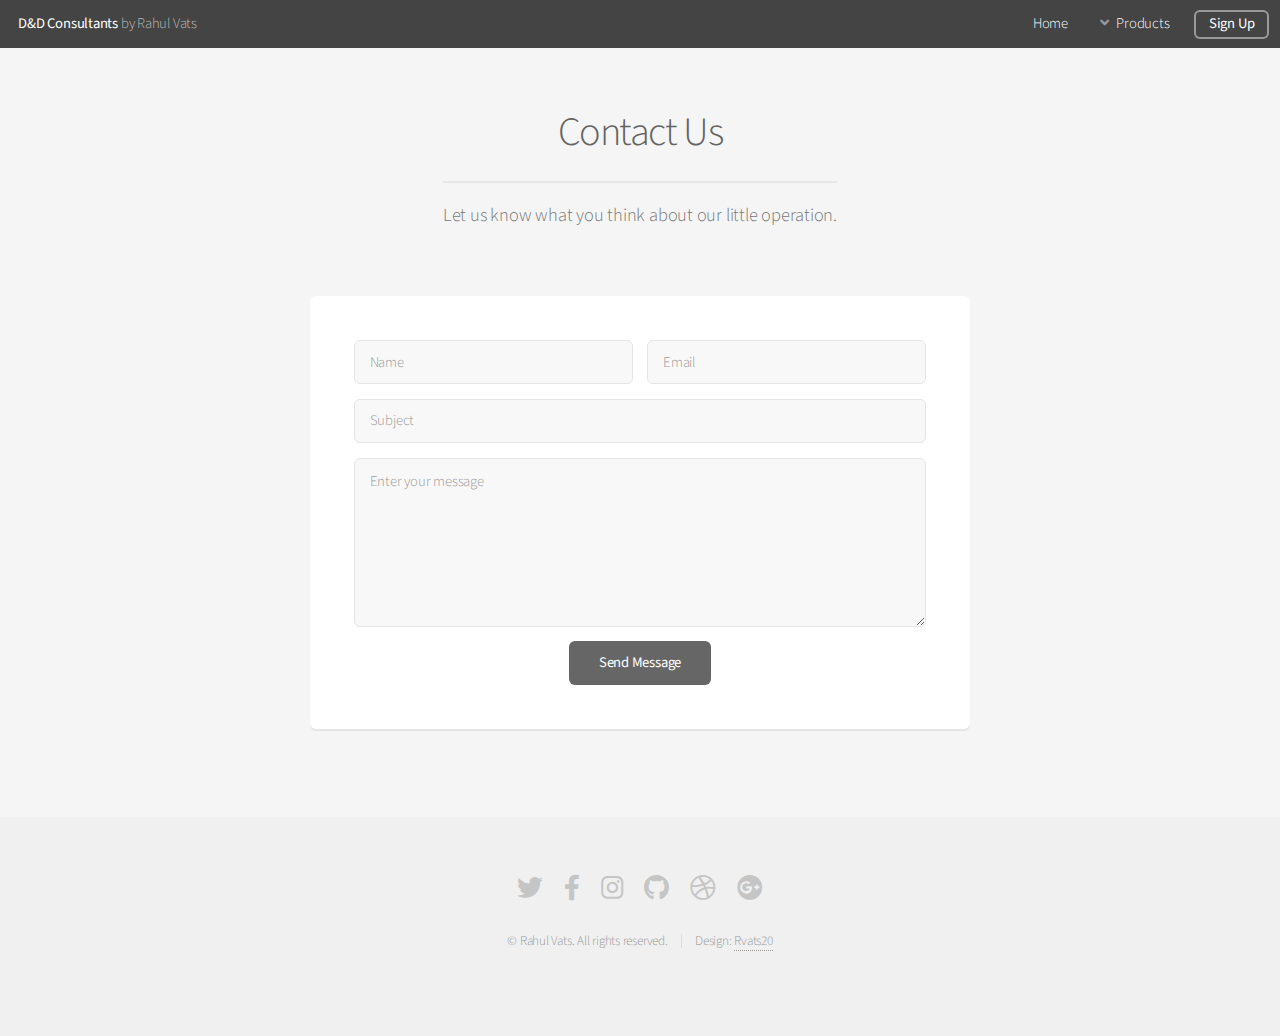
==== commit 98669f4c: "Update contact.html" ====
--- a/contact.html
+++ b/contact.html
@@ -21,9 +21,9 @@
 						<ul>
 							<li><a href="index.html">Home</a></li>
 							<li>
-								<a href="#" class="icon solid fa-angle-down">Layouts</a>
+								<a href="#" class="icon solid fa-angle-down">Products</a>
 								<ul>
-									<li><a href="generic.html">Generic</a></li>
+									<li><a href="generic.html">Blogs</a></li>
 									<li><a href="contact.html">Contact</a></li>
 									<li><a href="elements.html">Elements</a></li>
 									<li>
@@ -46,7 +46,7 @@
 				<section id="main" class="container medium">
 					<header>
 						<h2>Contact Us</h2>
-						<p>Tell us what you think about our little operation.</p>
+						<p>Let us know what you think about our little operation.</p>
 					</header>
 					<div class="box">
 						<form method="post" action="#">
@@ -100,4 +100,4 @@
 			<script src="assets/js/main.js"></script>
 
 	</body>
-</html>+</html>
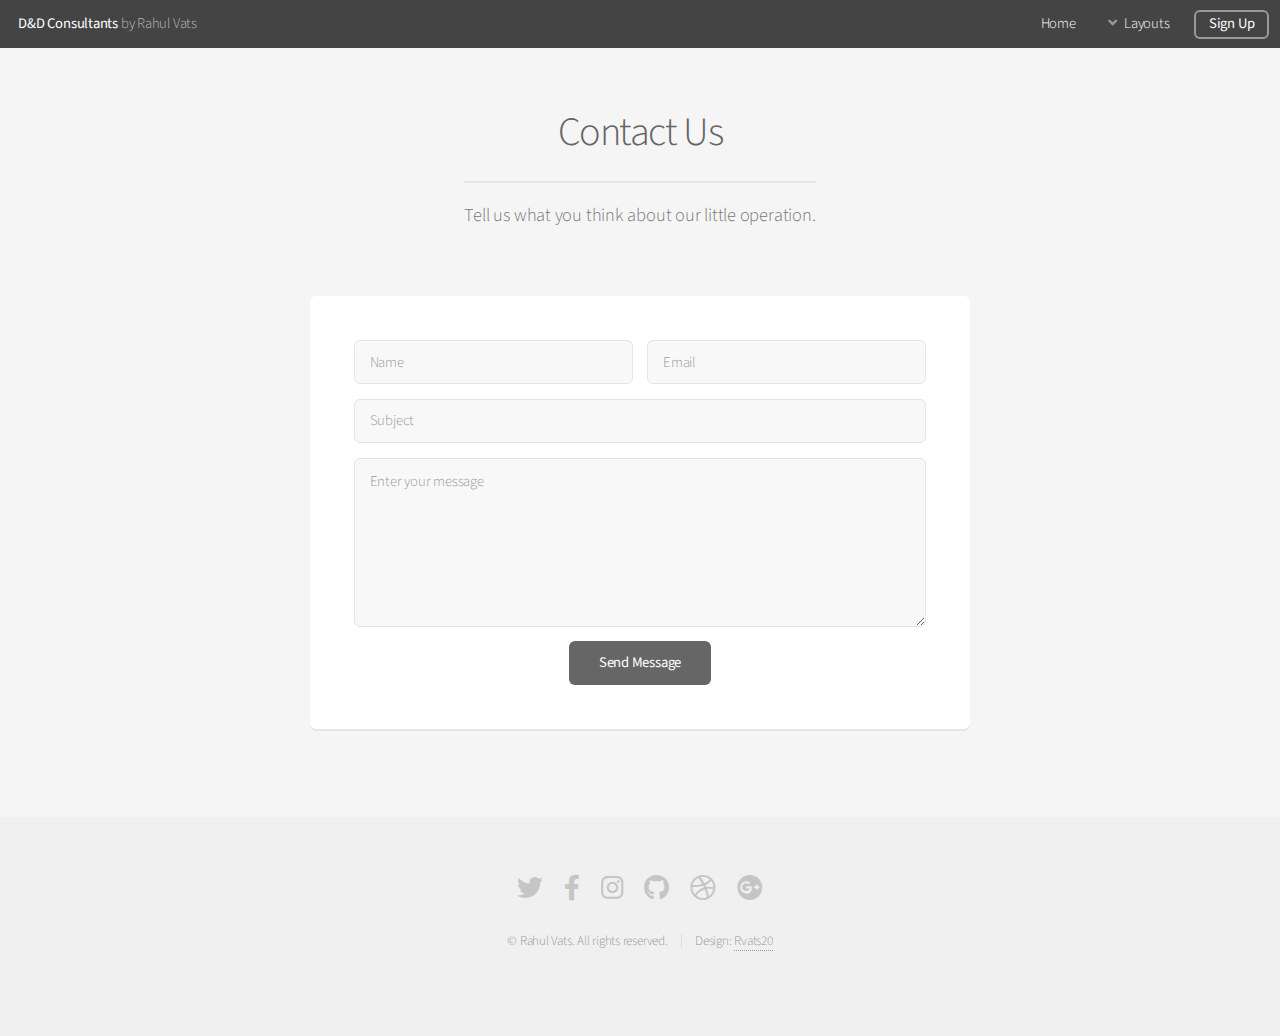
==== commit b69d1ca6: "minor updates from vs code" ====
--- a/contact.html
+++ b/contact.html
@@ -6,7 +6,7 @@
 -->
 <html>
 	<head>
-		<title>Contact - D&D consultants</title>
+		<title>Contact - Data & Dev</title>
 		<meta charset="utf-8" />
 		<meta name="viewport" content="width=device-width, initial-scale=1, user-scalable=no" />
 		<link rel="stylesheet" href="assets/css/main.css" />
@@ -21,9 +21,9 @@
 						<ul>
 							<li><a href="index.html">Home</a></li>
 							<li>
-								<a href="#" class="icon solid fa-angle-down">Products</a>
+								<a href="#" class="icon solid fa-angle-down">Layouts</a>
 								<ul>
-									<li><a href="generic.html">Blogs</a></li>
+									<li><a href="generic.html">Generic</a></li>
 									<li><a href="contact.html">Contact</a></li>
 									<li><a href="elements.html">Elements</a></li>
 									<li>
@@ -46,7 +46,7 @@
 				<section id="main" class="container medium">
 					<header>
 						<h2>Contact Us</h2>
-						<p>Let us know what you think about our little operation.</p>
+						<p>Tell us what you think about our little operation.</p>
 					</header>
 					<div class="box">
 						<form method="post" action="#">
@@ -100,4 +100,4 @@
 			<script src="assets/js/main.js"></script>
 
 	</body>
-</html>
+</html>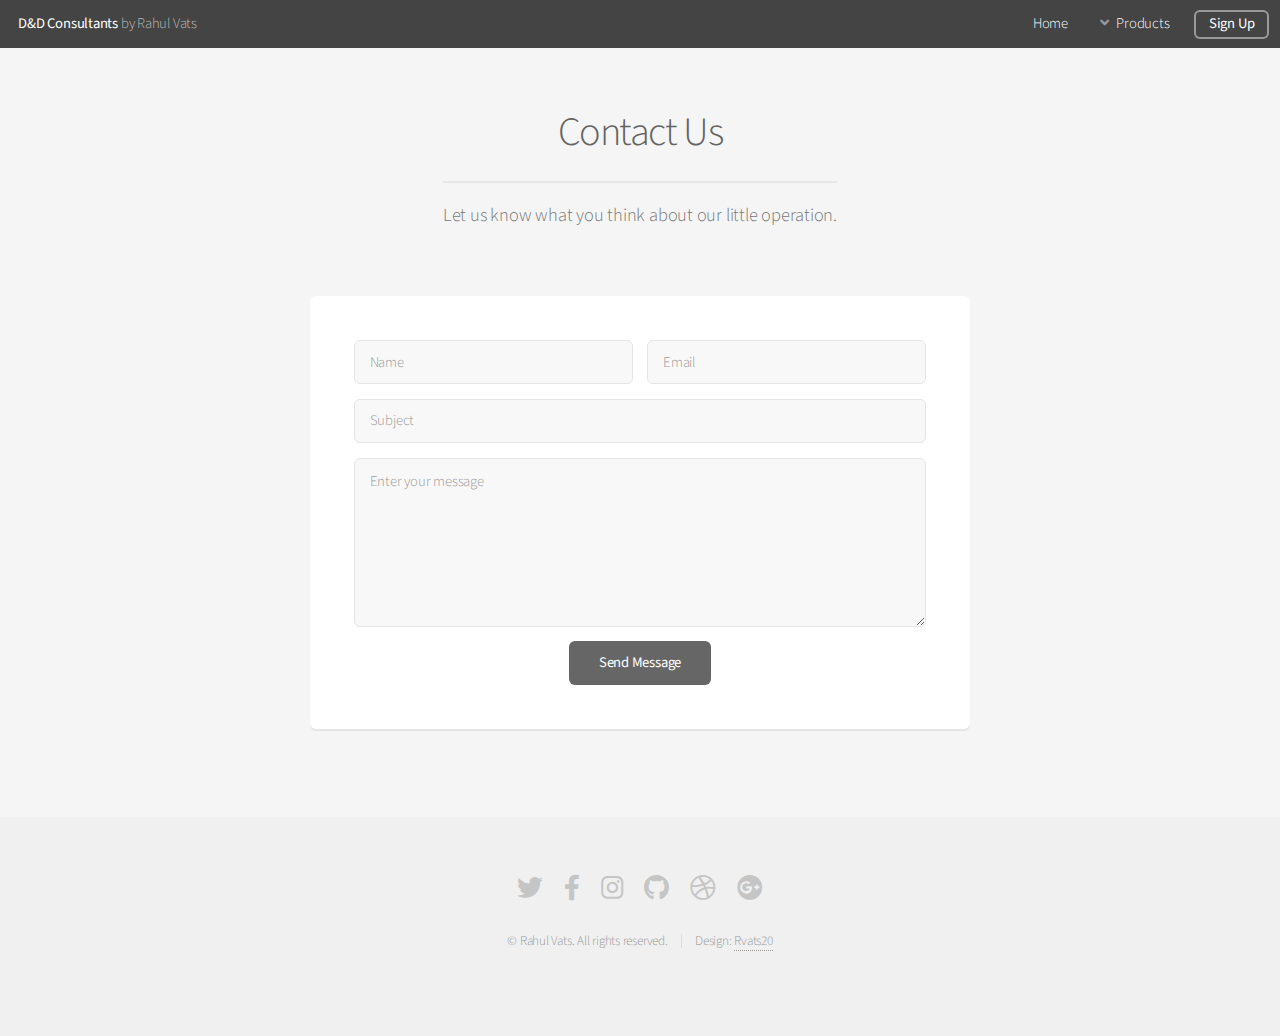
==== commit 2c28ee06: "one more minor update" ====
--- a/contact.html
+++ b/contact.html
@@ -21,9 +21,9 @@
 						<ul>
 							<li><a href="index.html">Home</a></li>
 							<li>
-								<a href="#" class="icon solid fa-angle-down">Layouts</a>
+								<a href="#" class="icon solid fa-angle-down">Products</a>
 								<ul>
-									<li><a href="generic.html">Generic</a></li>
+									<li><a href="generic.html">Blogs</a></li>
 									<li><a href="contact.html">Contact</a></li>
 									<li><a href="elements.html">Elements</a></li>
 									<li>
@@ -46,7 +46,7 @@
 				<section id="main" class="container medium">
 					<header>
 						<h2>Contact Us</h2>
-						<p>Tell us what you think about our little operation.</p>
+						<p>Let us know what you think about our little operation.</p>
 					</header>
 					<div class="box">
 						<form method="post" action="#">
@@ -100,4 +100,4 @@
 			<script src="assets/js/main.js"></script>
 
 	</body>
-</html>+</html>
